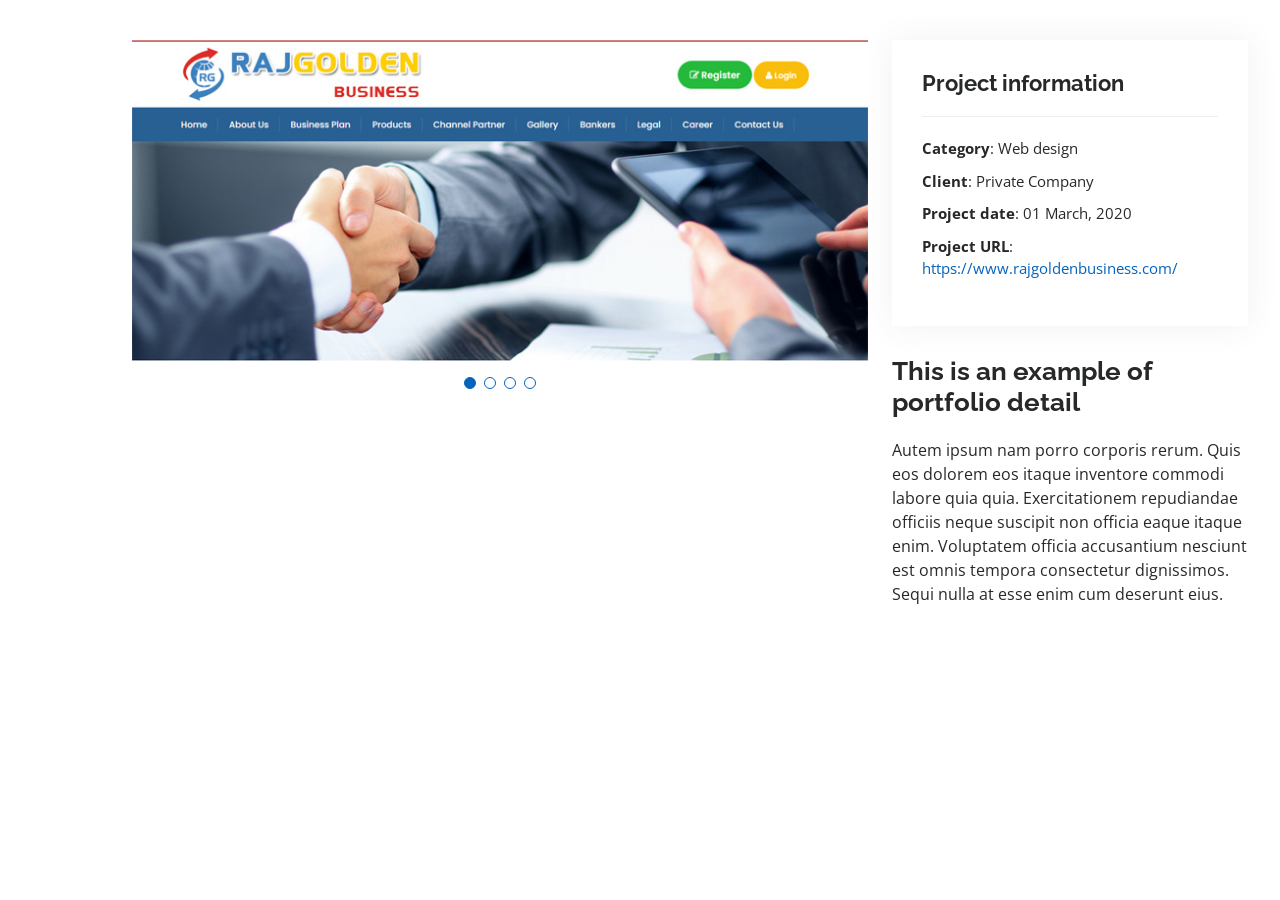
==== portfolio-details.html @ 6e2f93cb "my cv" ====
<!DOCTYPE html>
<html lang="en">

<head>
  <meta charset="utf-8">
  <meta content="width=device-width, initial-scale=1.0" name="viewport">

  <title>Portfolio Details </title>
  <meta content="" name="description">
  <meta content="" name="keywords">

  <!-- Favicons -->
  <link href="assets/img/favicon.png" rel="icon">
  <link href="assets/img/apple-touch-icon.png" rel="apple-touch-icon">

  <!-- Google Fonts -->
  <link href="https://fonts.googleapis.com/css?family=Open+Sans:300,300i,400,400i,600,600i,700,700i|Raleway:300,300i,400,400i,500,500i,600,600i,700,700i|Poppins:300,300i,400,400i,500,500i,600,600i,700,700i" rel="stylesheet">

  <!-- Vendor CSS Files -->
  <link href="assets/vendor/aos/aos.css" rel="stylesheet">
  <link href="assets/vendor/bootstrap/css/bootstrap.min.css" rel="stylesheet">
  <link href="assets/vendor/bootstrap-icons/bootstrap-icons.css" rel="stylesheet">
  <link href="assets/vendor/boxicons/css/boxicons.min.css" rel="stylesheet">
  <link href="assets/vendor/glightbox/css/glightbox.min.css" rel="stylesheet">
  <link href="assets/vendor/swiper/swiper-bundle.min.css" rel="stylesheet">

  <!-- Template Main CSS File -->
  <link href="assets/css/style.css" rel="stylesheet">

  <!-- =======================================================
  * Template Name: MyResume - v4.3.0
  * Template URL: https://bootstrapmade.com/free-html-bootstrap-template-my-resume/
  * Author: BootstrapMade.com
  * License: https://bootstrapmade.com/license/
  ======================================================== -->
</head>

<body>

  <main id="main">

    <!-- ======= Portfolio Details Section ======= -->
    <section id="portfolio-details" class="portfolio-details">
      <div class="container">

        <div class="row gy-4">

          <div class="col-lg-8">
            <div class="portfolio-details-slider swiper-container">
              <div class="swiper-wrapper align-items-center">

                <div class="swiper-slide">
                  <img src="assets/img/portfolio/portfolio-details-1.jpeg" alt="">
                </div>

                <div class="swiper-slide">
                  <img src="assets/img/portfolio/portfolio-details-2.jpeg" alt="">
                </div>

                <div class="swiper-slide">
                  <img src="assets/img/portfolio/portfolio-details-3.jpeg" alt="">
                </div>
                  <div class="swiper-slide">
                  <img src="assets/img/portfolio/portfolio-details-4.jpeg" alt="">
                </div>
              </div>
              <div class="swiper-pagination"></div>
            </div>
          </div>

          <div class="col-lg-4">
            <div class="portfolio-info">
              <h3>Project information</h3>
              <ul>
                <li><strong>Category</strong>: Web design</li>
                <li><strong>Client</strong>: Private Company</li>
                <li><strong>Project date</strong>: 01 March, 2020</li>
                <li><strong>Project URL</strong>: <a href="https://www.rajgoldenbusiness.com/">https://www.rajgoldenbusiness.com/</a></li>
              </ul>
            </div>
            <div class="portfolio-description">
              <h2>This is an example of portfolio detail</h2>
              <p>
                Autem ipsum nam porro corporis rerum. Quis eos dolorem eos itaque inventore commodi labore quia quia. Exercitationem repudiandae officiis neque suscipit non officia eaque itaque enim. Voluptatem officia accusantium nesciunt est omnis tempora consectetur dignissimos. Sequi nulla at esse enim cum deserunt eius.
              </p>
            </div>
          </div>

        </div>

      </div>
    </section><!-- End Portfolio Details Section -->

  </main><!-- End #main -->

  <div id="preloader"></div>
  <a href="#" class="back-to-top d-flex align-items-center justify-content-center"><i class="bi bi-arrow-up-short"></i></a>

  <!-- Vendor JS Files -->
  <script src="assets/vendor/aos/aos.js"></script>
  <script src="assets/vendor/bootstrap/js/bootstrap.bundle.min.js"></script>
  <script src="assets/vendor/glightbox/js/glightbox.min.js"></script>
  <script src="assets/vendor/isotope-layout/isotope.pkgd.min.js"></script>
  <script src="assets/vendor/php-email-form/validate.js"></script>
  <script src="assets/vendor/purecounter/purecounter.js"></script>
  <script src="assets/vendor/swiper/swiper-bundle.min.js"></script>
  <script src="assets/vendor/typed.js/typed.min.js"></script>
  <script src="assets/vendor/waypoints/noframework.waypoints.js"></script>

  <!-- Template Main JS File -->
  <script src="assets/js/main.js"></script>

</body>

</html>
---- assets/css/style.css ----
/**
* Template Name: MyResume - v4.3.0
* Template URL: https://bootstrapmade.com/free-html-bootstrap-template-my-resume/
* Author: BootstrapMade.com
* License: https://bootstrapmade.com/license/
*/

/*--------------------------------------------------------------
# General
--------------------------------------------------------------*/
body {
  font-family: "Open Sans", sans-serif;
  color: #272829;
}

a {
  color: #0563bb;
  text-decoration: none;
}

a:hover {
  color: #067ded;
  text-decoration: none;
}

h1, h2, h3, h4, h5, h6 {
  font-family: "Raleway", sans-serif;
}

/*--------------------------------------------------------------
# Back to top button
--------------------------------------------------------------*/
.back-to-top {
  position: fixed;
  visibility: hidden;
  opacity: 0;
  right: 15px;
  bottom: 15px;
  z-index: 996;
  background: #0563bb;
  width: 40px;
  height: 40px;
  border-radius: 50px;
  transition: all 0.4s;
}

.back-to-top i {
  font-size: 28px;
  color: #fff;
  line-height: 0;
}

.back-to-top:hover {
  background: #0678e3;
  color: #fff;
}

.back-to-top.active {
  visibility: visible;
  opacity: 1;
}

/*--------------------------------------------------------------
# Preloader
--------------------------------------------------------------*/
#preloader {
  position: fixed;
  top: 0;
  left: 0;
  right: 0;
  bottom: 0;
  z-index: 9999;
  overflow: hidden;
  background: #fff;
}

#preloader:before {
  content: "";
  position: fixed;
  top: calc(50% - 30px);
  left: calc(50% - 30px);
  border: 6px solid #0563bb;
  border-top-color: #fff;
  border-bottom-color: #fff;
  border-radius: 50%;
  width: 60px;
  height: 60px;
  -webkit-animation: animate-preloader 1s linear infinite;
  animation: animate-preloader 1s linear infinite;
}

@-webkit-keyframes animate-preloader {
  0% {
    transform: rotate(0deg);
  }
  100% {
    transform: rotate(360deg);
  }
}

@keyframes animate-preloader {
  0% {
    transform: rotate(0deg);
  }
  100% {
    transform: rotate(360deg);
  }
}

/*--------------------------------------------------------------
# Disable aos animation delay on mobile devices
--------------------------------------------------------------*/
@media screen and (max-width: 768px) {
  [data-aos-delay] {
    transition-delay: 0 !important;
  }
}

/*--------------------------------------------------------------
# Header
--------------------------------------------------------------*/
#header {
  position: fixed;
  top: 0;
  left: 0;
  bottom: 0;
  z-index: 9997;
  transition: all 0.5s;
  padding: 15px;
  overflow-y: auto;
}

@media (max-width: 992px) {
  #header {
    width: 300px;
    background: #fff;
    border-right: 1px solid #e6e9ec;
    left: -300px;
  }
}

@media (min-width: 992px) {
  #main {
    margin-left: 100px;
  }
}

/*--------------------------------------------------------------
# Navigation Menu
--------------------------------------------------------------*/
/**
* Desktop Navigation 
*/
.nav-menu {
  padding: 0;
  display: block;
}

.nav-menu * {
  margin: 0;
  padding: 0;
  list-style: none;
}

.nav-menu > ul > li {
  position: relative;
  white-space: nowrap;
}

.nav-menu a, .nav-menu a:focus {
  display: flex;
  align-items: center;
  color: #45505b;
  padding: 10px 18px;
  margin-bottom: 8px;
  transition: 0.3s;
  font-size: 15px;
  border-radius: 50px;
  background: #f2f3f5;
  height: 56px;
  width: 100%;
  overflow: hidden;
  transition: 0.3s;
}

.nav-menu a i, .nav-menu a:focus i {
  font-size: 20px;
}

.nav-menu a span, .nav-menu a:focus span {
  padding: 0 5px 0 7px;
  color: #45505b;
}

@media (min-width: 992px) {
  .nav-menu a, .nav-menu a:focus {
    width: 56px;
  }
  .nav-menu a span, .nav-menu a:focus span {
    display: none;
    color: #fff;
  }
}

.nav-menu a:hover, .nav-menu .active, .nav-menu .active:focus, .nav-menu li:hover > a {
  color: #fff;
  background: #0563bb;
}

.nav-menu a:hover span, .nav-menu .active span, .nav-menu .active:focus span, .nav-menu li:hover > a span {
  color: #fff;
}

.nav-menu a:hover, .nav-menu li:hover > a {
  width: 100%;
  color: #fff;
}

.nav-menu a:hover span, .nav-menu li:hover > a span {
  display: block;
}

/**
* Mobile Navigation 
*/
.mobile-nav-toggle {
  position: fixed;
  right: 10px;
  top: 10px;
  z-index: 9998;
  border: 0;
  background: none;
  font-size: 28px;
  transition: all 0.4s;
  outline: none !important;
  line-height: 0;
  cursor: pointer;
  border-radius: 50px;
  padding: 5px;
}

.mobile-nav-toggle i {
  color: #45505b;
}

.mobile-nav-active {
  overflow: hidden;
}

.mobile-nav-active #header {
  left: 0;
}

.mobile-nav-active .mobile-nav-toggle {
  color: #fff;
  background-color: #0563bb;
}

/*--------------------------------------------------------------
# Hero Section
--------------------------------------------------------------*/
#hero {
  width: 100%;
  height: 100vh;
  background: url("../img/hero-bg.jpg") top right no-repeat;
  background-size: cover;
  position: relative;
}

@media (min-width: 992px) {
  #hero {
    padding-left: 160px;
  }
}

#hero:before {
  content: "";
  background: rgba(255, 255, 255, 0.8);
  position: absolute;
  bottom: 0;
  top: 0;
  left: 0;
  right: 0;
}

#hero h1 {
  margin: 0;
  font-size: 64px;
  font-weight: 700;
  line-height: 56px;
  color: #45505b;
}

#hero p {
  color: #45505b;
  margin: 15px 0 0 0;
  font-size: 26px;
  font-family: "Poppins", sans-serif;
}

#hero p span {
  color: #0563bb;
  letter-spacing: 1px;
}

#hero .social-links {
  margin-top: 30px;
}

#hero .social-links a {
  font-size: 24px;
  display: inline-block;
  color: #45505b;
  line-height: 1;
  margin-right: 20px;
  transition: 0.3s;
}

#hero .social-links a:hover {
  color: #0563bb;
}

@media (max-width: 992px) {
  #hero {
    text-align: center;
  }
  #hero h1 {
    font-size: 32px;
    line-height: 36px;
  }
  #hero p {
    margin-top: 10px;
    font-size: 20px;
    line-height: 24px;
  }
}

/*--------------------------------------------------------------
# Sections General
--------------------------------------------------------------*/
section {
  padding: 60px 0;
  overflow: hidden;
}

.section-title {
  text-align: center;
  padding-bottom: 30px;
}

.section-title h2 {
  font-size: 32px;
  font-weight: bold;
  text-transform: uppercase;
  margin-bottom: 20px;
  padding-bottom: 20px;
  position: relative;
  color: #45505b;
}

.section-title h2::before {
  content: '';
  position: absolute;
  display: block;
  width: 120px;
  height: 1px;
  background: #ddd;
  bottom: 1px;
  left: calc(50% - 60px);
}

.section-title h2::after {
  content: '';
  position: absolute;
  display: block;
  width: 40px;
  height: 3px;
  background: #0563bb;
  bottom: 0;
  left: calc(50% - 20px);
}

.section-title p {
  margin-bottom: 0;
}

/*--------------------------------------------------------------
# About
--------------------------------------------------------------*/
.about .content h3 {
  font-weight: 700;
  font-size: 26px;
  color: #728394;
}

.about .content ul {
  list-style: none;
  padding: 0;
}

.about .content ul li {
  margin-bottom: 20px;
  display: flex;
  align-items: center;
}

.about .content ul strong {
  margin-right: 10px;
}

.about .content ul i {
  font-size: 16px;
  margin-right: 5px;
  color: #0563bb;
  line-height: 0;
}

.about .content p:last-child {
  margin-bottom: 0;
}

/*--------------------------------------------------------------
# Facts
--------------------------------------------------------------*/
.facts .count-box {
  padding: 30px 30px 25px 30px;
  margin-top: 30px;
  width: 100%;
  position: relative;
  text-align: center;
  background: #fff;
}

.facts .count-box i {
  position: absolute;
  top: -25px;
  left: 50%;
  transform: translateX(-50%);
  font-size: 24px;
  background: #0563bb;
  color: #fff;
  border-radius: 50px;
  display: inline-flex;
  align-items: center;
  justify-content: center;
  width: 48px;
  height: 48px;
}

.facts .count-box span {
  font-size: 36px;
  display: block;
  font-weight: 600;
  color: #011426;
}

.facts .count-box p {
  padding: 0;
  margin: 0;
  font-family: "Raleway", sans-serif;
  font-size: 14px;
}

/*--------------------------------------------------------------
# Akills
--------------------------------------------------------------*/
.skills .progress {
  height: 60px;
  display: block;
  background: none;
  border-radius: 0;
}

.skills .progress .skill {
  padding: 10px 0;
  margin: 0;
  text-transform: uppercase;
  display: block;
  font-weight: 600;
  font-family: "Poppins", sans-serif;
  color: #45505b;
}

.skills .progress .skill .val {
  float: right;
  font-style: normal;
}

.skills .progress-bar-wrap {
  background: #f2f3f5;
}

.skills .progress-bar {
  width: 1px;
  height: 10px;
  transition: .9s;
  background-color: #0563bb;
}

/*--------------------------------------------------------------
# Resume
--------------------------------------------------------------*/
.resume .resume-title {
  font-size: 26px;
  font-weight: 700;
  margin-top: 20px;
  margin-bottom: 20px;
  color: #45505b;
}

.resume .resume-item {
  padding: 0 0 20px 20px;
  margin-top: -2px;
  border-left: 2px solid #0563bb;
  position: relative;
}

.resume .resume-item h4 {
  line-height: 18px;
  font-size: 18px;
  font-weight: 600;
  text-transform: uppercase;
  font-family: "Poppins", sans-serif;
  color: #0563bb;
  margin-bottom: 10px;
}

.resume .resume-item h5 {
  font-size: 16px;
  background: #f7f8f9;
  padding: 5px 15px;
  display: inline-block;
  font-weight: 600;
  margin-bottom: 10px;
}

.resume .resume-item ul {
  padding-left: 20px;
}

.resume .resume-item ul li {
  padding-bottom: 10px;
}

.resume .resume-item:last-child {
  padding-bottom: 0;
}

.resume .resume-item::before {
  content: "";
  position: absolute;
  width: 16px;
  height: 16px;
  border-radius: 50px;
  left: -9px;
  top: 0;
  background: #fff;
  border: 2px solid #0563bb;
}

/*--------------------------------------------------------------
# Portfolio
--------------------------------------------------------------*/
.portfolio .portfolio-item {
  margin-bottom: 30px;
}

.portfolio #portfolio-flters {
  padding: 0;
  margin: 0 auto 25px auto;
  list-style: none;
  text-align: center;
  background: #fff;
  border-radius: 50px;
  padding: 2px 15px;
}

.portfolio #portfolio-flters li {
  cursor: pointer;
  display: inline-block;
  padding: 10px 15px;
  font-size: 14px;
  font-weight: 600;
  line-height: 1;
  text-transform: uppercase;
  color: #272829;
  margin-bottom: 5px;
  transition: all 0.3s ease-in-out;
}

.portfolio #portfolio-flters li:hover, .portfolio #portfolio-flters li.filter-active {
  color: #0563bb;
}

.portfolio #portfolio-flters li:last-child {
  margin-right: 0;
}

.portfolio .portfolio-wrap {
  transition: 0.3s;
  position: relative;
  overflow: hidden;
  z-index: 1;
  background: rgba(69, 80, 91, 0.8);
}

.portfolio .portfolio-wrap::before {
  content: "";
  background: rgba(255, 255, 255, 0.7);
  position: absolute;
  left: 30px;
  right: 30px;
  top: 30px;
  bottom: 30px;
  transition: all ease-in-out 0.3s;
  z-index: 2;
  opacity: 0;
}

.portfolio .portfolio-wrap .portfolio-info {
  opacity: 0;
  position: absolute;
  top: 0;
  left: 0;
  right: 0;
  bottom: 0;
  text-align: center;
  z-index: 3;
  transition: all ease-in-out 0.3s;
  display: flex;
  flex-direction: column;
  justify-content: center;
  align-items: center;
}

.portfolio .portfolio-wrap .portfolio-info::before {
  display: block;
  content: "";
  width: 48px;
  height: 48px;
  position: absolute;
  top: 35px;
  left: 35px;
  border-top: 3px solid #d7dce1;
  border-left: 3px solid #d7dce1;
  transition: all 0.5s ease 0s;
  z-index: 9994;
}

.portfolio .portfolio-wrap .portfolio-info::after {
  display: block;
  content: "";
  width: 48px;
  height: 48px;
  position: absolute;
  bottom: 35px;
  right: 35px;
  border-bottom: 3px solid #d7dce1;
  border-right: 3px solid #d7dce1;
  transition: all 0.5s ease 0s;
  z-index: 9994;
}

.portfolio .portfolio-wrap .portfolio-info h4 {
  font-size: 20px;
  color: #45505b;
  font-weight: 600;
}

.portfolio .portfolio-wrap .portfolio-info p {
  color: #45505b;
  font-size: 14px;
  text-transform: uppercase;
  padding: 0;
  margin: 0;
}

.portfolio .portfolio-wrap .portfolio-links {
  text-align: center;
  z-index: 4;
}

.portfolio .portfolio-wrap .portfolio-links a {
  color: #45505b;
  margin: 0 2px;
  font-size: 28px;
  display: inline-block;
  transition: 0.3s;
}

.portfolio .portfolio-wrap .portfolio-links a:hover {
  color: #148af9;
}

.portfolio .portfolio-wrap:hover::before {
  top: 0;
  left: 0;
  right: 0;
  bottom: 0;
  opacity: 1;
}

.portfolio .portfolio-wrap:hover .portfolio-info {
  opacity: 1;
}

.portfolio .portfolio-wrap:hover .portfolio-info::before {
  top: 15px;
  left: 15px;
}

.portfolio .portfolio-wrap:hover .portfolio-info::after {
  bottom: 15px;
  right: 15px;
}

/*--------------------------------------------------------------
# Portfolio Details
--------------------------------------------------------------*/
.portfolio-details {
  padding-top: 40px;
}

.portfolio-details .portfolio-details-slider img {
  width: 100%;
}

.portfolio-details .portfolio-details-slider .swiper-pagination {
  margin-top: 20px;
  position: relative;
}

.portfolio-details .portfolio-details-slider .swiper-pagination .swiper-pagination-bullet {
  width: 12px;
  height: 12px;
  background-color: #fff;
  opacity: 1;
  border: 1px solid #0563bb;
}

.portfolio-details .portfolio-details-slider .swiper-pagination .swiper-pagination-bullet-active {
  background-color: #0563bb;
}

.portfolio-details .portfolio-info {
  padding: 30px;
  box-shadow: 0px 0 30px rgba(69, 80, 91, 0.08);
}

.portfolio-details .portfolio-info h3 {
  font-size: 22px;
  font-weight: 700;
  margin-bottom: 20px;
  padding-bottom: 20px;
  border-bottom: 1px solid #eee;
}

.portfolio-details .portfolio-info ul {
  list-style: none;
  padding: 0;
  font-size: 15px;
}

.portfolio-details .portfolio-info ul li + li {
  margin-top: 10px;
}

.portfolio-details .portfolio-description {
  padding-top: 30px;
}

.portfolio-details .portfolio-description h2 {
  font-size: 26px;
  font-weight: 700;
  margin-bottom: 20px;
}

.portfolio-details .portfolio-description p {
  padding: 0;
}

/*--------------------------------------------------------------
# Services
--------------------------------------------------------------*/
.services .icon-box {
  text-align: center;
  padding: 70px 20px 80px 20px;
  transition: all ease-in-out 0.3s;
  background: #fff;
  box-shadow: 0px 5px 90px 0px rgba(110, 123, 131, 0.05);
}

.services .icon-box .icon {
  margin: 0 auto;
  width: 100px;
  height: 100px;
  display: flex;
  align-items: center;
  justify-content: center;
  transition: ease-in-out 0.3s;
  position: relative;
}

.services .icon-box .icon i {
  font-size: 36px;
  transition: 0.5s;
  position: relative;
}

.services .icon-box .icon svg {
  position: absolute;
  top: 0;
  left: 0;
}

.services .icon-box .icon svg path {
  transition: 0.5s;
  fill: #f5f5f5;
}

.services .icon-box h4 {
  font-weight: 600;
  margin: 10px 0 15px 0;
  font-size: 22px;
}

.services .icon-box h4 a {
  color: #45505b;
  transition: ease-in-out 0.3s;
}

.services .icon-box p {
  line-height: 24px;
  font-size: 14px;
  margin-bottom: 0;
}

.services .icon-box:hover {
  border-color: #fff;
  box-shadow: 0px 0 35px 0 rgba(0, 0, 0, 0.08);
}

.services .iconbox-blue i {
  color: #47aeff;
}

.services .iconbox-blue:hover .icon i {
  color: #fff;
}

.services .iconbox-blue:hover .icon path {
  fill: #47aeff;
}

.services .iconbox-orange i {
  color: #ffa76e;
}

.services .iconbox-orange:hover .icon i {
  color: #fff;
}

.services .iconbox-orange:hover .icon path {
  fill: #ffa76e;
}

.services .iconbox-pink i {
  color: #e80368;
}

.services .iconbox-pink:hover .icon i {
  color: #fff;
}

.services .iconbox-pink:hover .icon path {
  fill: #e80368;
}

.services .iconbox-yellow i {
  color: #ffbb2c;
}

.services .iconbox-yellow:hover .icon i {
  color: #fff;
}

.services .iconbox-yellow:hover .icon path {
  fill: #ffbb2c;
}

.services .iconbox-red i {
  color: #ff5828;
}

.services .iconbox-red:hover .icon i {
  color: #fff;
}

.services .iconbox-red:hover .icon path {
  fill: #ff5828;
}

.services .iconbox-teal i {
  color: #11dbcf;
}

.services .iconbox-teal:hover .icon i {
  color: #fff;
}

.services .iconbox-teal:hover .icon path {
  fill: #11dbcf;
}

/*--------------------------------------------------------------
# Testimonials
--------------------------------------------------------------*/
.testimonials .section-header {
  margin-bottom: 40px;
}

.testimonials .testimonial-item {
  text-align: center;
}

.testimonials .testimonial-item .testimonial-img {
  width: 120px;
  border-radius: 50%;
  border: 4px solid #fff;
  margin: 0 auto;
}

.testimonials .testimonial-item h3 {
  font-size: 20px;
  font-weight: bold;
  margin: 10px 0 5px 0;
  color: #111;
}

.testimonials .testimonial-item h4 {
  font-size: 14px;
  color: #999;
  margin: 0 0 15px 0;
}

.testimonials .testimonial-item .quote-icon-left, .testimonials .testimonial-item .quote-icon-right {
  color: #90c8fc;
  font-size: 26px;
}

.testimonials .testimonial-item .quote-icon-left {
  display: inline-block;
  left: -5px;
  position: relative;
}

.testimonials .testimonial-item .quote-icon-right {
  display: inline-block;
  right: -5px;
  position: relative;
  top: 10px;
}

.testimonials .testimonial-item p {
  font-style: italic;
  margin: 0 auto 15px auto;
}

.testimonials .swiper-pagination {
  margin-top: 20px;
  position: relative;
}

.testimonials .swiper-pagination .swiper-pagination-bullet {
  width: 12px;
  height: 12px;
  background-color: #fff;
  opacity: 1;
  border: 1px solid #0563bb;
}

.testimonials .swiper-pagination .swiper-pagination-bullet-active {
  background-color: #0563bb;
}

@media (min-width: 992px) {
  .testimonials .testimonial-item p {
    width: 80%;
  }
}

/*--------------------------------------------------------------
# Contact
--------------------------------------------------------------*/
.contact .info {
  width: 100%;
  background: #fff;
}

.contact .info i {
  font-size: 20px;
  color: #0563bb;
  float: left;
  width: 44px;
  height: 44px;
  background: #eef7ff;
  display: flex;
  justify-content: center;
  align-items: center;
  border-radius: 50px;
  transition: all 0.3s ease-in-out;
}

.contact .info h4 {
  padding: 0 0 0 60px;
  font-size: 22px;
  font-weight: 600;
  margin-bottom: 5px;
  color: #45505b;
}

.contact .info p {
  padding: 0 0 0 60px;
  margin-bottom: 0;
  font-size: 14px;
  color: #728394;
}

.contact .info .email, .contact .info .phone {
  margin-top: 40px;
}

.contact .info .email:hover i, .contact .info .address:hover i, .contact .info .phone:hover i {
  background: #0563bb;
  color: #fff;
}

.contact .php-email-form {
  width: 100%;
  background: #fff;
}

.contact .php-email-form .form-group {
  padding-bottom: 8px;
}

.contact .php-email-form .error-message {
  display: none;
  color: #fff;
  background: #ed3c0d;
  text-align: left;
  padding: 15px;
  font-weight: 600;
}

.contact .php-email-form .error-message br + br {
  margin-top: 25px;
}

.contact .php-email-form .sent-message {
  display: none;
  color: #fff;
  background: #18d26e;
  text-align: center;
  padding: 15px;
  font-weight: 600;
}

.contact .php-email-form .loading {
  display: none;
  background: #fff;
  text-align: center;
  padding: 15px;
}

.contact .php-email-form .loading:before {
  content: "";
  display: inline-block;
  border-radius: 50%;
  width: 24px;
  height: 24px;
  margin: 0 10px -6px 0;
  border: 3px solid #18d26e;
  border-top-color: #eee;
  -webkit-animation: animate-loading 1s linear infinite;
  animation: animate-loading 1s linear infinite;
}

.contact .php-email-form input, .contact .php-email-form textarea {
  border-radius: 4px;
  box-shadow: none;
  font-size: 14px;
}

.contact .php-email-form input {
  height: 44px;
}

.contact .php-email-form textarea {
  padding: 10px 12px;
}

.contact .php-email-form button[type="submit"] {
  background: #0563bb;
  border: 0;
  padding: 10px 35px;
  color: #fff;
  transition: 0.4s;
  border-radius: 50px;
}

.contact .php-email-form button[type="submit"]:hover {
  background: #0678e3;
}

@-webkit-keyframes animate-loading {
  0% {
    transform: rotate(0deg);
  }
  100% {
    transform: rotate(360deg);
  }
}

@keyframes animate-loading {
  0% {
    transform: rotate(0deg);
  }
  100% {
    transform: rotate(360deg);
  }
}

/*--------------------------------------------------------------
# Footer
--------------------------------------------------------------*/
#footer {
  background: #f7f8f9;
  color: #45505b;
  font-size: 14px;
  text-align: center;
  padding: 30px 0;
}

#footer h3 {
  font-size: 36px;
  font-weight: 700;
  position: relative;
  font-family: "Poppins", sans-serif;
  padding: 0;
  margin: 0 0 15px 0;
}

#footer p {
  font-size: 15;
  font-style: italic;
  padding: 0;
  margin: 0 0 40px 0;
}

#footer .social-links {
  margin: 0 0 40px 0;
}

#footer .social-links a {
  font-size: 18px;
  display: inline-block;
  background: #0563bb;
  color: #fff;
  line-height: 1;
  padding: 8px 0;
  margin-right: 4px;
  border-radius: 50%;
  text-align: center;
  width: 36px;
  height: 36px;
  transition: 0.3s;
}

#footer .social-links a:hover {
  background: #0678e3;
  color: #fff;
  text-decoration: none;
}

#footer .copyright {
  margin: 0 0 5px 0;
}

#footer .credits {
  font-size: 13px;
}
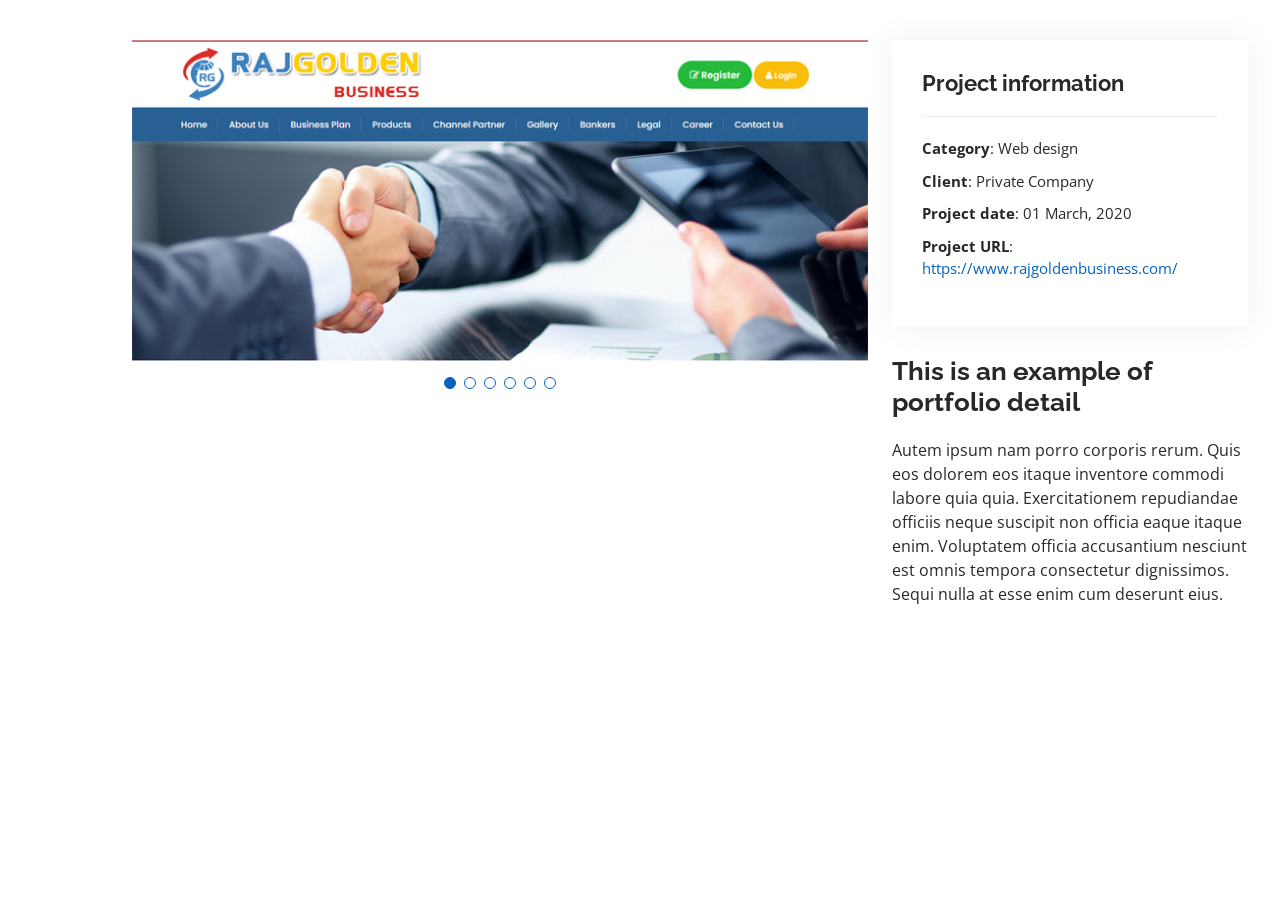
==== commit 3cba3f9c: "update project" ====
--- a/portfolio-details.html
+++ b/portfolio-details.html
@@ -63,6 +63,12 @@
                   <div class="swiper-slide">
                   <img src="assets/img/portfolio/portfolio-details-4.jpeg" alt="">
                 </div>
+				 <div class="swiper-slide">
+                  <img src="assets/img/portfolio/portfolio-details-6.png" alt="">
+                </div>
+				 <div class="swiper-slide">
+                  <img src="assets/img/portfolio/portfolio-details-7.jpeg" alt="">
+                </div>
               </div>
               <div class="swiper-pagination"></div>
             </div>
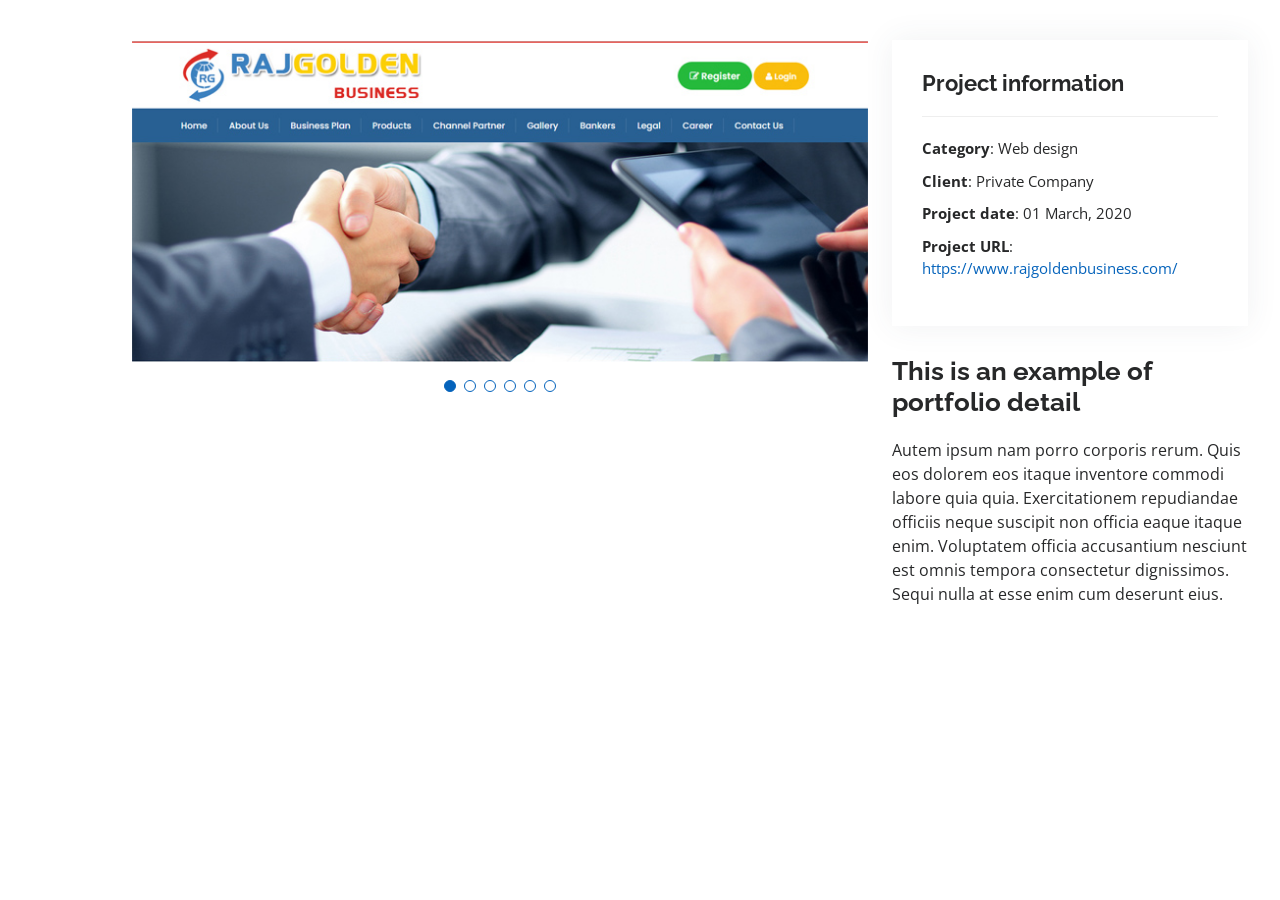
==== commit b4d76761: "update files" ====
--- a/portfolio-details.html
+++ b/portfolio-details.html
@@ -64,10 +64,10 @@
                   <img src="assets/img/portfolio/portfolio-details-4.jpeg" alt="">
                 </div>
 				 <div class="swiper-slide">
-                  <img src="assets/img/portfolio/portfolio-details-6.png" alt="">
+                  <img src="assets/img/portfolio/portfolio-details-4.png" alt="">
                 </div>
 				 <div class="swiper-slide">
-                  <img src="assets/img/portfolio/portfolio-details-7.jpeg" alt="">
+                  <img src="assets/img/portfolio/portfolio-details-7.jpg" alt="">
                 </div>
               </div>
               <div class="swiper-pagination"></div>
